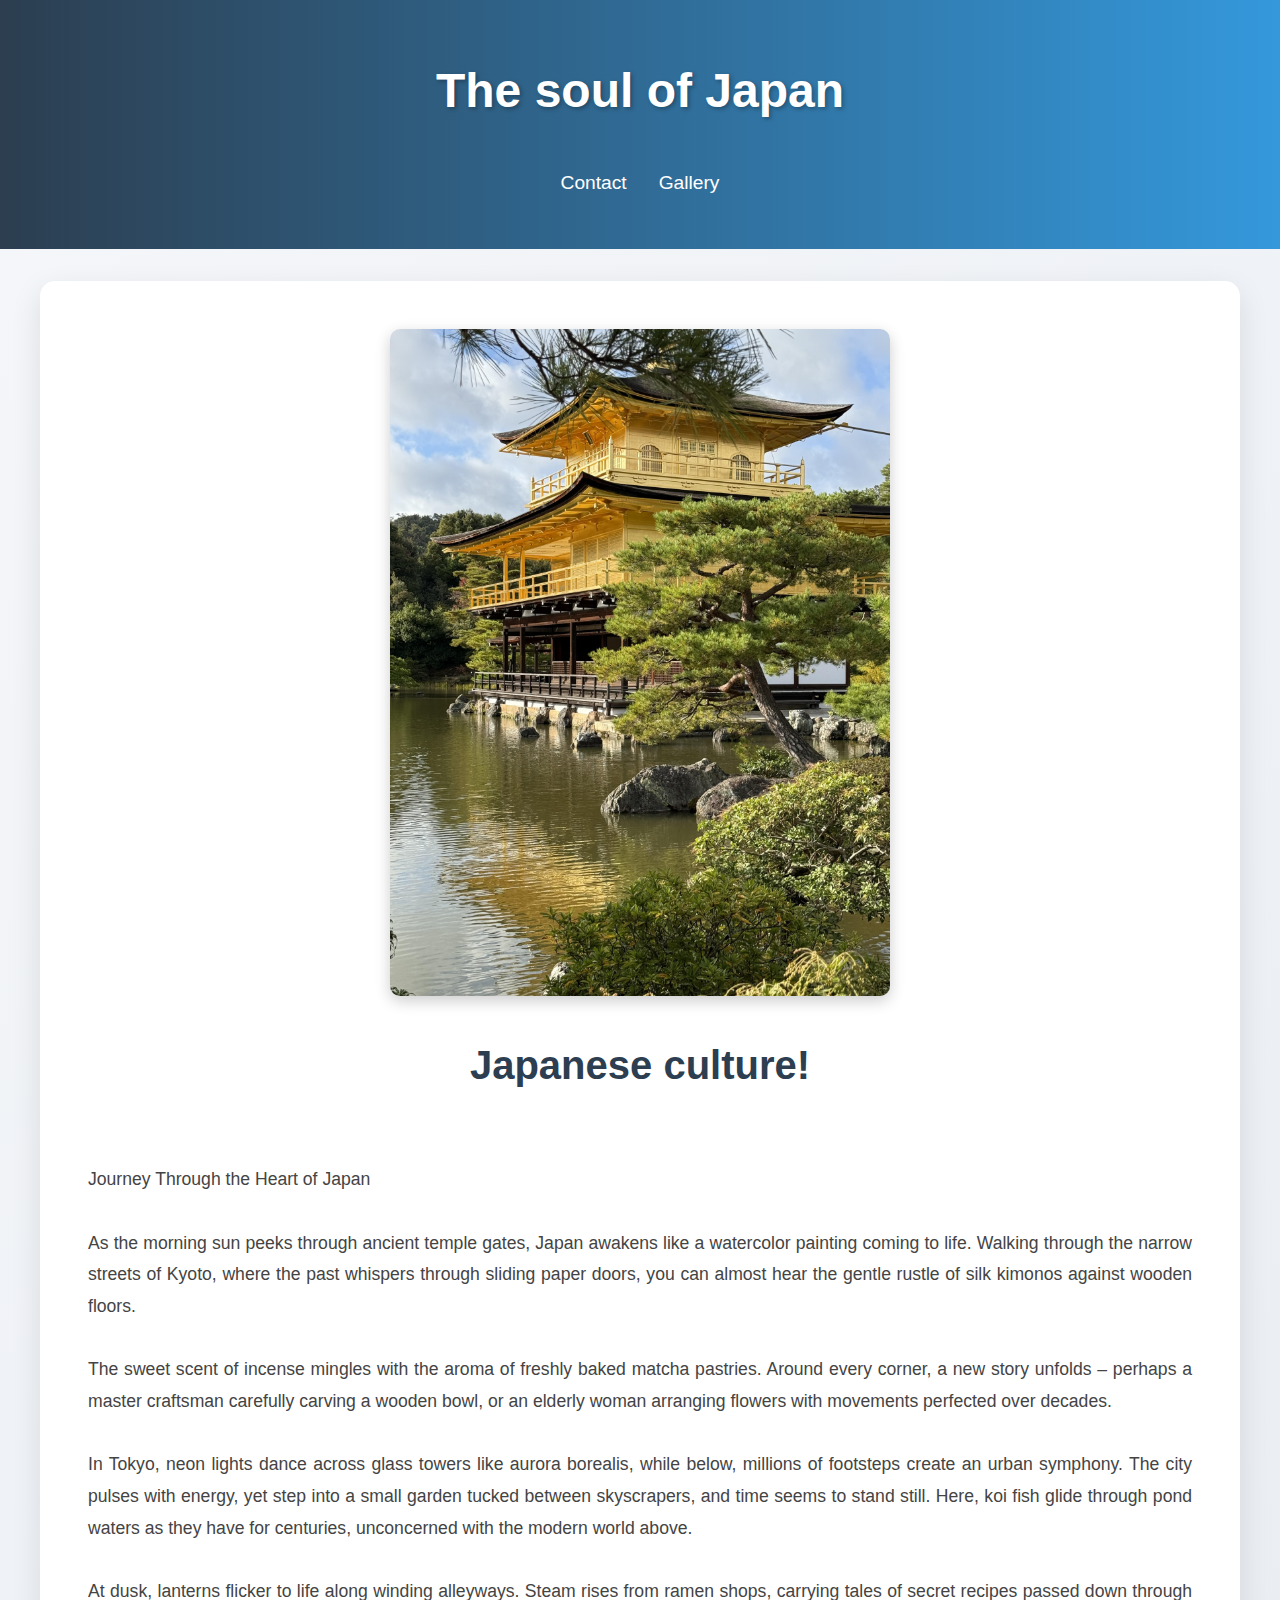
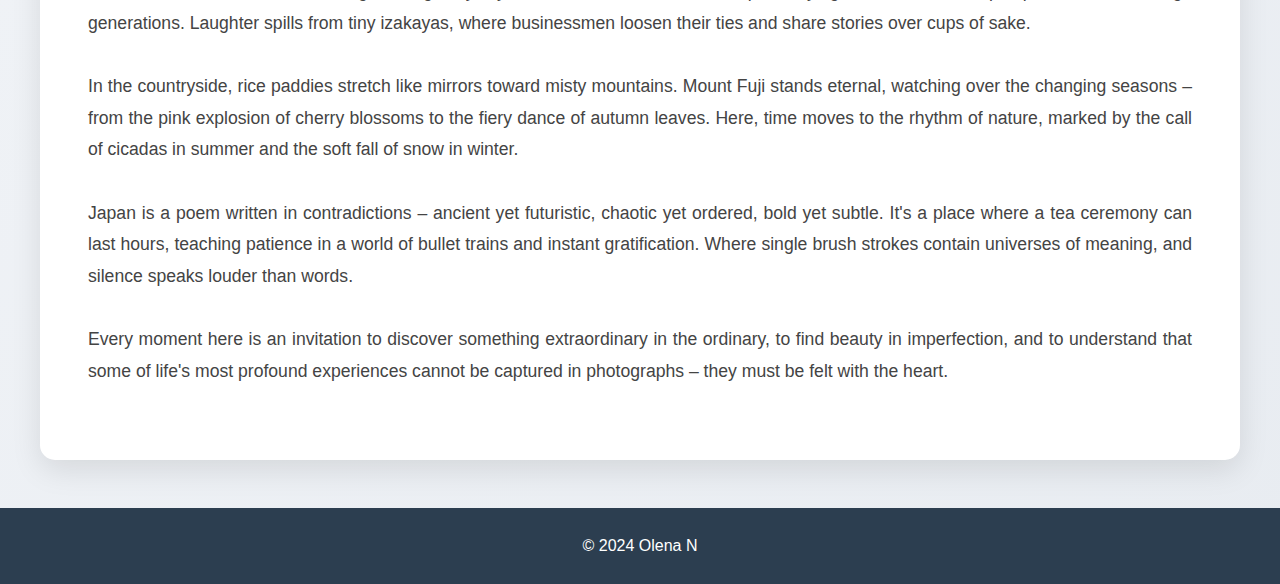
==== index.html @ 20aa8f10 "Initial commit" ====
<!DOCTYPE html>
<html lang="en" style="margin: 0; padding: 0; font-family: Arial, sans-serif;">
<head>
  <meta charset="UTF-8" />
  <title>About me</title>
</head>
<body style="margin: 0; padding: 0; background: linear-gradient(135deg, #f5f7fa 0%, #e8ecf1 100%); line-height: 1.8;">
<header style="background: linear-gradient(to right, #2c3e50, #3498db); padding: 2rem; color: white; text-align: center;">
  <h1 style="font-size: 3rem; margin: 0; padding: 1rem; text-shadow: 2px 2px 4px rgba(0,0,0,0.3);">The soul of Japan</h1>
  <nav>
    <ul style="list-style: none; display: flex; justify-content: center; gap: 2rem; padding: 0;">
      <li><a href="pages/contact.html" style="color: white; text-decoration: none; font-size: 1.2rem;">Contact</a></li>
      <li><a href="pages/gallery.html" style="color: white; text-decoration: none; font-size: 1.2rem;">Gallery</a></li>
    </ul>
  </nav>
</header>
<main style="max-width: 1200px; margin: 2rem auto; padding: 0 2rem;">
  <section style="background-color: white; padding: 3rem; border-radius: 15px; box-shadow: 0 10px 30px rgba(0,0,0,0.1);">
    <img
            src="photo/japan.jpg"
            alt="Japan"
            width="500"
            height="600"
            style="width: 100%; max-width: 500px; height: auto; object-fit: cover; border-radius: 10px; margin: 0 auto 2rem; display: block; box-shadow: 0 5px 15px rgba(0,0,0,0.2);"
    />
    <h2 style="color: #2c3e50; font-size: 2.5rem; text-align: center; margin-bottom: 2rem; position: relative;">Japanese culture!</h2>
    <p style="color: #444; font-size: 1.1rem; line-height: 1.8; text-align: justify; margin-bottom: 1.5rem; white-space: pre-line;">
      Journey Through the Heart of Japan

      As the morning sun peeks through ancient temple gates, Japan awakens like a watercolor painting coming to life. Walking through the narrow streets of Kyoto, where the past whispers through sliding paper doors, you can almost hear the gentle rustle of silk kimonos against wooden floors.

      The sweet scent of incense mingles with the aroma of freshly baked matcha pastries. Around every corner, a new story unfolds – perhaps a master craftsman carefully carving a wooden bowl, or an elderly woman arranging flowers with movements perfected over decades.

      In Tokyo, neon lights dance across glass towers like aurora borealis, while below, millions of footsteps create an urban symphony. The city pulses with energy, yet step into a small garden tucked between skyscrapers, and time seems to stand still. Here, koi fish glide through pond waters as they have for centuries, unconcerned with the modern world above.

      At dusk, lanterns flicker to life along winding alleyways. Steam rises from ramen shops, carrying tales of secret recipes passed down through generations. Laughter spills from tiny izakayas, where businessmen loosen their ties and share stories over cups of sake.

      In the countryside, rice paddies stretch like mirrors toward misty mountains. Mount Fuji stands eternal, watching over the changing seasons – from the pink explosion of cherry blossoms to the fiery dance of autumn leaves. Here, time moves to the rhythm of nature, marked by the call of cicadas in summer and the soft fall of snow in winter.

      Japan is a poem written in contradictions – ancient yet futuristic, chaotic yet ordered, bold yet subtle. It's a place where a tea ceremony can last hours, teaching patience in a world of bullet trains and instant gratification. Where single brush strokes contain universes of meaning, and silence speaks louder than words.

      Every moment here is an invitation to discover something extraordinary in the ordinary, to find beauty in imperfection, and to understand that some of life's most profound experiences cannot be captured in photographs – they must be felt with the heart.
    </p>
  </section>
</main>
<footer style="background: #2c3e50; color: white; text-align: center; padding: 1.5rem; margin-top: 3rem;">
  <p style="margin: 0; color: white;">&copy; 2024 Olena N</p>
</footer>
</body>
</html>
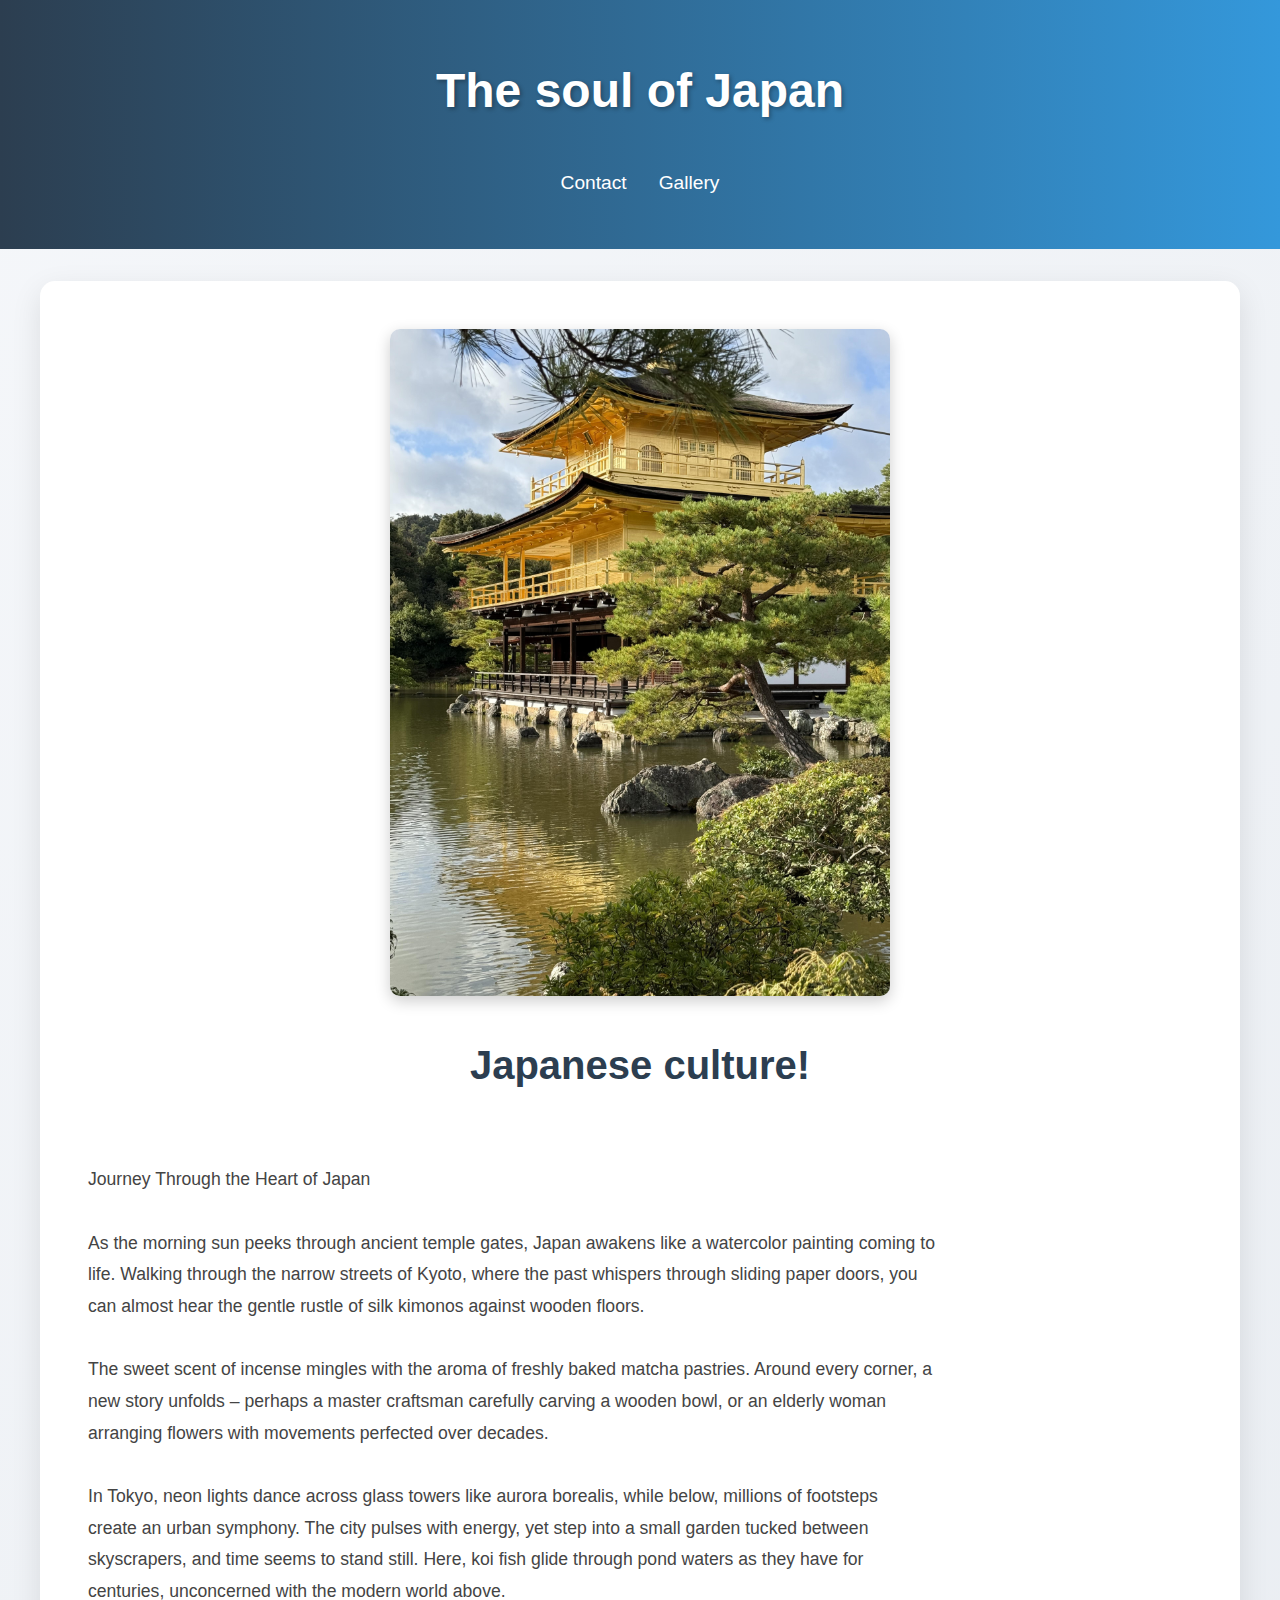
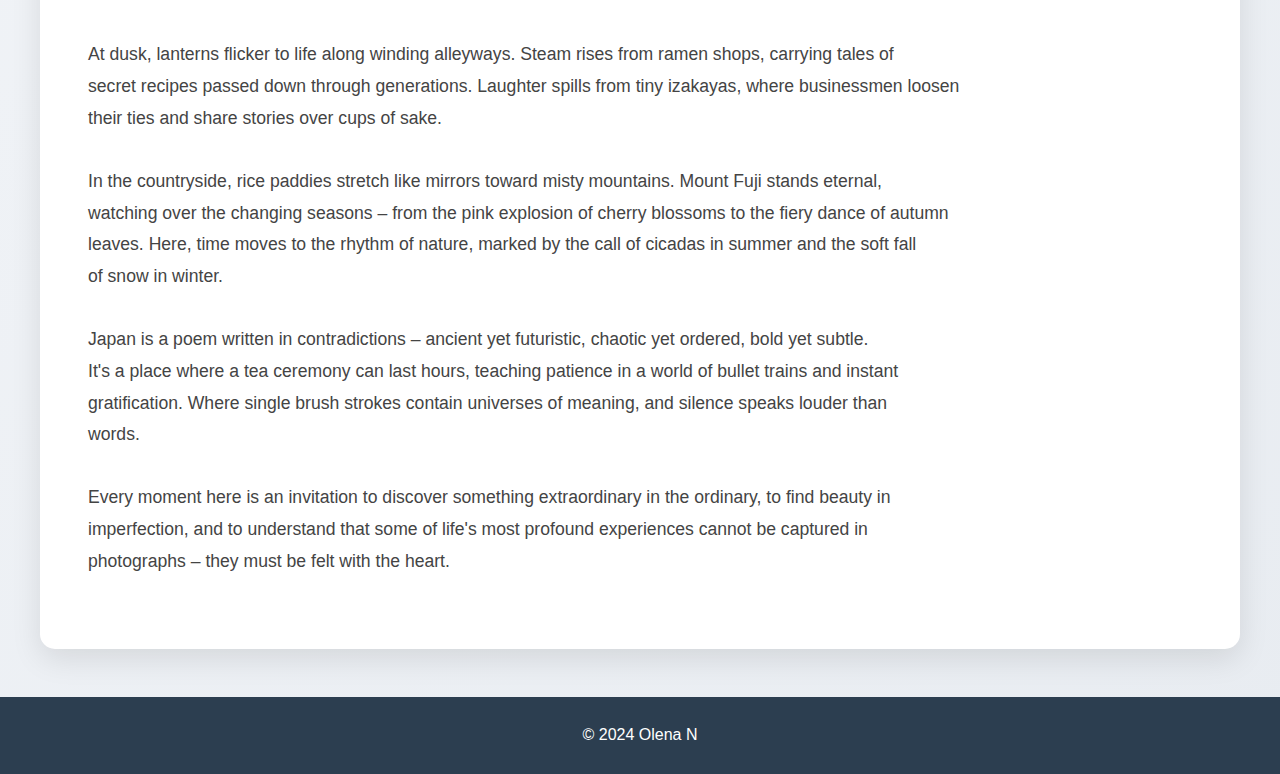
==== commit 772becc0: "HW 22.1" ====
--- a/index.html
+++ b/index.html
@@ -1,50 +1,68 @@
 <!DOCTYPE html>
-<html lang="en" style="margin: 0; padding: 0; font-family: Arial, sans-serif;">
+<html lang="en">
 <head>
-  <meta charset="UTF-8" />
-  <title>About me</title>
+    <meta charset="UTF-8"/>
+    <title>About me</title>
+    <link rel="stylesheet" href="style.css">
 </head>
-<body style="margin: 0; padding: 0; background: linear-gradient(135deg, #f5f7fa 0%, #e8ecf1 100%); line-height: 1.8;">
-<header style="background: linear-gradient(to right, #2c3e50, #3498db); padding: 2rem; color: white; text-align: center;">
-  <h1 style="font-size: 3rem; margin: 0; padding: 1rem; text-shadow: 2px 2px 4px rgba(0,0,0,0.3);">The soul of Japan</h1>
-  <nav>
-    <ul style="list-style: none; display: flex; justify-content: center; gap: 2rem; padding: 0;">
-      <li><a href="pages/contact.html" style="color: white; text-decoration: none; font-size: 1.2rem;">Contact</a></li>
-      <li><a href="pages/gallery.html" style="color: white; text-decoration: none; font-size: 1.2rem;">Gallery</a></li>
-    </ul>
-  </nav>
+<body>
+<header>
+    <h1>The soul of Japan</h1>
+    <nav>
+        <ul>
+            <li><a href="pages/contact.html">Contact</a></li>
+            <li><a href="pages/gallery.html">Gallery</a></li>
+        </ul>
+    </nav>
 </header>
-<main style="max-width: 1200px; margin: 2rem auto; padding: 0 2rem;">
-  <section style="background-color: white; padding: 3rem; border-radius: 15px; box-shadow: 0 10px 30px rgba(0,0,0,0.1);">
-    <img
-            src="photo/japan.jpg"
-            alt="Japan"
-            width="500"
-            height="600"
-            style="width: 100%; max-width: 500px; height: auto; object-fit: cover; border-radius: 10px; margin: 0 auto 2rem; display: block; box-shadow: 0 5px 15px rgba(0,0,0,0.2);"
-    />
-    <h2 style="color: #2c3e50; font-size: 2.5rem; text-align: center; margin-bottom: 2rem; position: relative;">Japanese culture!</h2>
-    <p style="color: #444; font-size: 1.1rem; line-height: 1.8; text-align: justify; margin-bottom: 1.5rem; white-space: pre-line;">
-      Journey Through the Heart of Japan
+<main>
+    <section>
+        <img
+                src="photo/japan.jpg"
+                alt="Japan"
+                width="500"
+                height="600"
+                class="main-image"
+        />
+        <h2>Japanese culture!</h2>
+        <p class="content-text">
+            Journey Through the Heart of Japan
 
-      As the morning sun peeks through ancient temple gates, Japan awakens like a watercolor painting coming to life. Walking through the narrow streets of Kyoto, where the past whispers through sliding paper doors, you can almost hear the gentle rustle of silk kimonos against wooden floors.
+            As the morning sun peeks through ancient temple gates, Japan awakens like a watercolor painting coming to
+            life. Walking through the narrow streets of Kyoto, where the past whispers through sliding paper doors, you
+            can almost hear the gentle rustle of silk kimonos against wooden floors.
 
-      The sweet scent of incense mingles with the aroma of freshly baked matcha pastries. Around every corner, a new story unfolds – perhaps a master craftsman carefully carving a wooden bowl, or an elderly woman arranging flowers with movements perfected over decades.
+            The sweet scent of incense mingles with the aroma of freshly baked matcha pastries. Around every corner, a
+            new story unfolds – perhaps a master craftsman carefully carving a wooden bowl, or an elderly woman
+            arranging flowers with movements perfected over decades.
 
-      In Tokyo, neon lights dance across glass towers like aurora borealis, while below, millions of footsteps create an urban symphony. The city pulses with energy, yet step into a small garden tucked between skyscrapers, and time seems to stand still. Here, koi fish glide through pond waters as they have for centuries, unconcerned with the modern world above.
+            In Tokyo, neon lights dance across glass towers like aurora borealis, while below, millions of footsteps
+            create an urban symphony. The city pulses with energy, yet step into a small garden tucked between
+            skyscrapers, and time seems to stand still. Here, koi fish glide through pond waters as they have for
+            centuries, unconcerned with the modern world above.
 
-      At dusk, lanterns flicker to life along winding alleyways. Steam rises from ramen shops, carrying tales of secret recipes passed down through generations. Laughter spills from tiny izakayas, where businessmen loosen their ties and share stories over cups of sake.
+            At dusk, lanterns flicker to life along winding alleyways. Steam rises from ramen shops, carrying tales of
+            secret recipes passed down through generations. Laughter spills from tiny izakayas, where businessmen loosen
+            their ties and share stories over cups of sake.
 
-      In the countryside, rice paddies stretch like mirrors toward misty mountains. Mount Fuji stands eternal, watching over the changing seasons – from the pink explosion of cherry blossoms to the fiery dance of autumn leaves. Here, time moves to the rhythm of nature, marked by the call of cicadas in summer and the soft fall of snow in winter.
+            In the countryside, rice paddies stretch like mirrors toward misty mountains. Mount Fuji stands eternal,
+            watching over the changing seasons – from the pink explosion of cherry blossoms to the fiery dance of autumn
+            leaves. Here, time moves to the rhythm of nature, marked by the call of cicadas in summer and the soft fall
+            of snow in winter.
 
-      Japan is a poem written in contradictions – ancient yet futuristic, chaotic yet ordered, bold yet subtle. It's a place where a tea ceremony can last hours, teaching patience in a world of bullet trains and instant gratification. Where single brush strokes contain universes of meaning, and silence speaks louder than words.
+            Japan is a poem written in contradictions – ancient yet futuristic, chaotic yet ordered, bold yet subtle.
+            It's a place where a tea ceremony can last hours, teaching patience in a world of bullet trains and instant
+            gratification. Where single brush strokes contain universes of meaning, and silence speaks louder than
+            words.
 
-      Every moment here is an invitation to discover something extraordinary in the ordinary, to find beauty in imperfection, and to understand that some of life's most profound experiences cannot be captured in photographs – they must be felt with the heart.
-    </p>
-  </section>
+            Every moment here is an invitation to discover something extraordinary in the ordinary, to find beauty in
+            imperfection, and to understand that some of life's most profound experiences cannot be captured in
+            photographs – they must be felt with the heart.
+        </p>
+    </section>
 </main>
-<footer style="background: #2c3e50; color: white; text-align: center; padding: 1.5rem; margin-top: 3rem;">
-  <p style="margin: 0; color: white;">&copy; 2024 Olena N</p>
+<footer>
+    <p>&copy; 2024 Olena N</p>
 </footer>
 </body>
 </html>--- a/style.css
+++ b/style.css
@@ -0,0 +1,141 @@
+html {
+    margin: 0;
+    padding: 0;
+    font-family: Arial, sans-serif;
+}
+
+body {
+    margin: 0;
+    padding: 0;
+    background: linear-gradient(135deg, #f5f7fa 0%, #e8ecf1 100%);
+    line-height: 1.8;
+}
+
+header {
+    background: linear-gradient(to right, #2c3e50, #3498db);
+    padding: 2rem;
+    color: white;
+    text-align: center;
+}
+
+h1 {
+    font-size: 3rem;
+    margin: 0;
+    padding: 1rem;
+    text-shadow: 2px 2px 4px rgba(0, 0, 0, 0.3);
+}
+
+nav ul {
+    list-style: none;
+    display: flex;
+    justify-content: center;
+    gap: 2rem;
+    padding: 0;
+}
+
+nav a {
+    color: white;
+    text-decoration: none;
+    font-size: 1.2rem;
+}
+
+main {
+    max-width: 1200px;
+    margin: 2rem auto;
+    padding: 0 2rem;
+}
+
+section {
+    background-color: white;
+    padding: 3rem;
+    border-radius: 15px;
+    box-shadow: 0 10px 30px rgba(0, 0, 0, 0.1);
+}
+
+.main-image {
+    width: 100%;
+    max-width: 500px;
+    height: auto;
+    object-fit: cover;
+    border-radius: 10px;
+    margin: 0 auto 2rem;
+    display: block;
+    box-shadow: 0 5px 15px rgba(0, 0, 0, 0.2);
+}
+
+h2 {
+    color: #2c3e50;
+    font-size: 2.5rem;
+    text-align: center;
+    margin-bottom: 2rem;
+    position: relative;
+}
+
+.content-text {
+    color: #444;
+    font-size: 1.1rem;
+    line-height: 1.8;
+    text-align: justify;
+    margin-bottom: 1.5rem;
+    white-space: pre-line;
+}
+
+footer {
+    background: #2c3e50;
+    color: white;
+    text-align: center;
+    padding: 1.5rem;
+    margin-top: 3rem;
+}
+
+footer p {
+    margin: 0;
+    color: white;
+}
+
+/* Contact page specific styles */
+.contact-section {
+    text-align: center;
+}
+
+.contact-info {
+    color: #444;
+    font-size: 1.3rem;
+    margin: 1.5rem 0;
+    display: flex;
+    align-items: center;
+    justify-content: center;
+    gap: 10px;
+}
+
+.contact-label {
+    color: #2c3e50;
+    font-weight: bold;
+}
+
+.contact-link {
+    color: #3498db;
+    text-decoration: none;
+    transition: color 0.3s ease;
+}
+
+.gallery-grid {
+    display: grid;
+    grid-template-columns: repeat(auto-fit, minmax(300px, 1fr));
+    gap: 2rem;
+    margin-bottom: 2rem;
+}
+
+.gallery-image {
+    width: 100%;
+    height: 300px;
+    object-fit: cover;
+    border-radius: 10px;
+    box-shadow: 0 5px 15px rgba(0, 0, 0, 0.2);
+}
+
+.fixed-footer {
+    position: fixed;
+    bottom: 0;
+    width: 100%;
+}